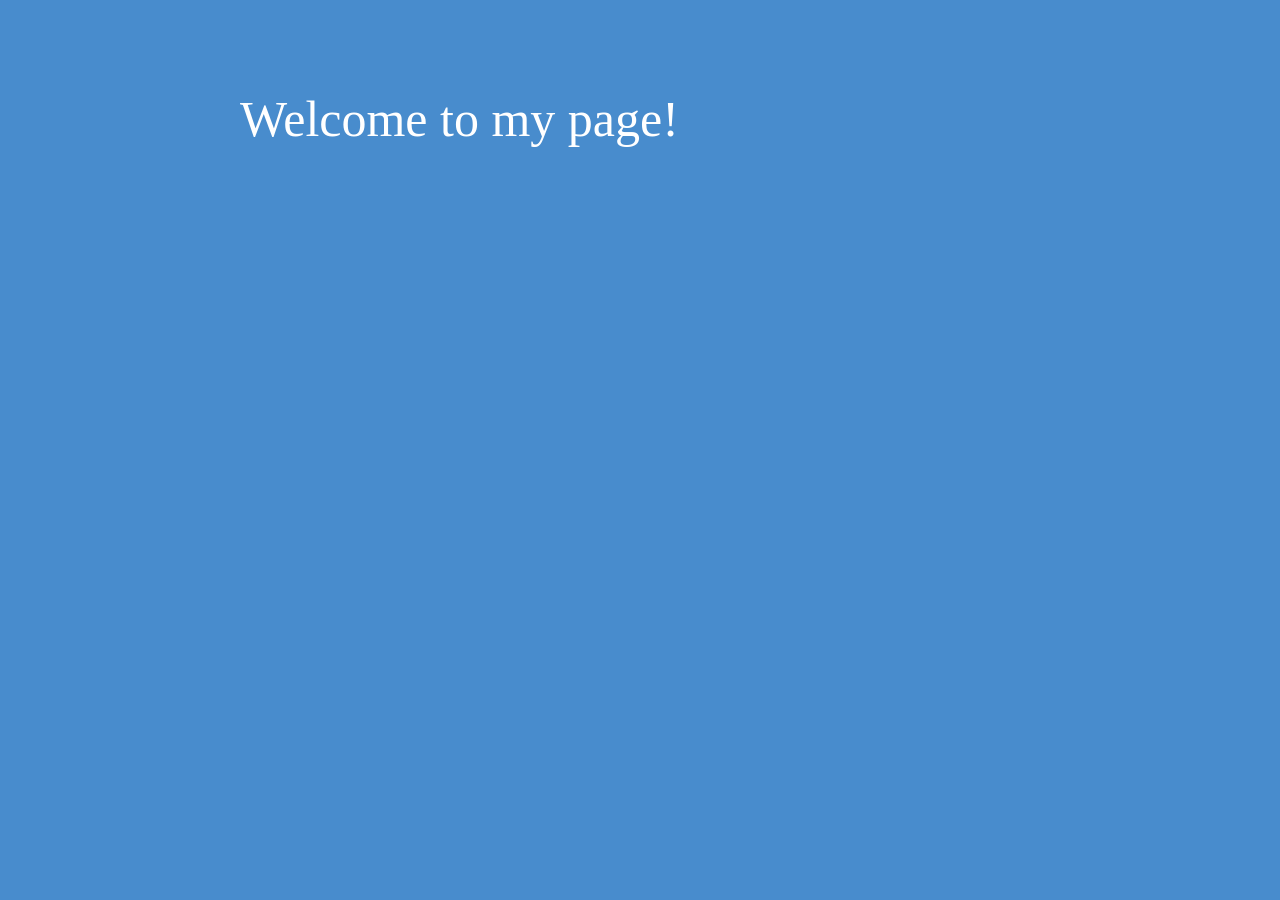
==== elso_weboldal/index.html @ 6b75e97f "elkezdtuk az elso weboldalt" ====
<!DOCTYPE html>
<html lang="en">
  <head>
    <meta charset="UTF-8" />
    <meta http-equiv="X-UA-Compatible" content="IE=edge" />
    <meta name="viewport" content="width=device-width, initial-scale=1.0" />
    <title>Első weboldal</title>
    <link rel="stylesheet" href="./style.css" />
  </head>

  <body>
    <header>
      <div class="page-title">Welcome to my page!</div>
    </header>
  </body>
</html>
---- elso_weboldal/style.css ----
body {
  background-color: #488ccd;
  width: 800px;
  color: white;
  /* alul fölül 0 a margó, jobbra balra pedig automatikus */
  margin: 0 auto;
  /* padding: belső margó, befelé tolja a tartalmat,
   * körbe 50 pixel*/
  padding: 50px;
}

.page-title {
  font-size: 50px;
  font-weight: 200;
  margin-top: 40px;
  margin-bottom: 40px;
}
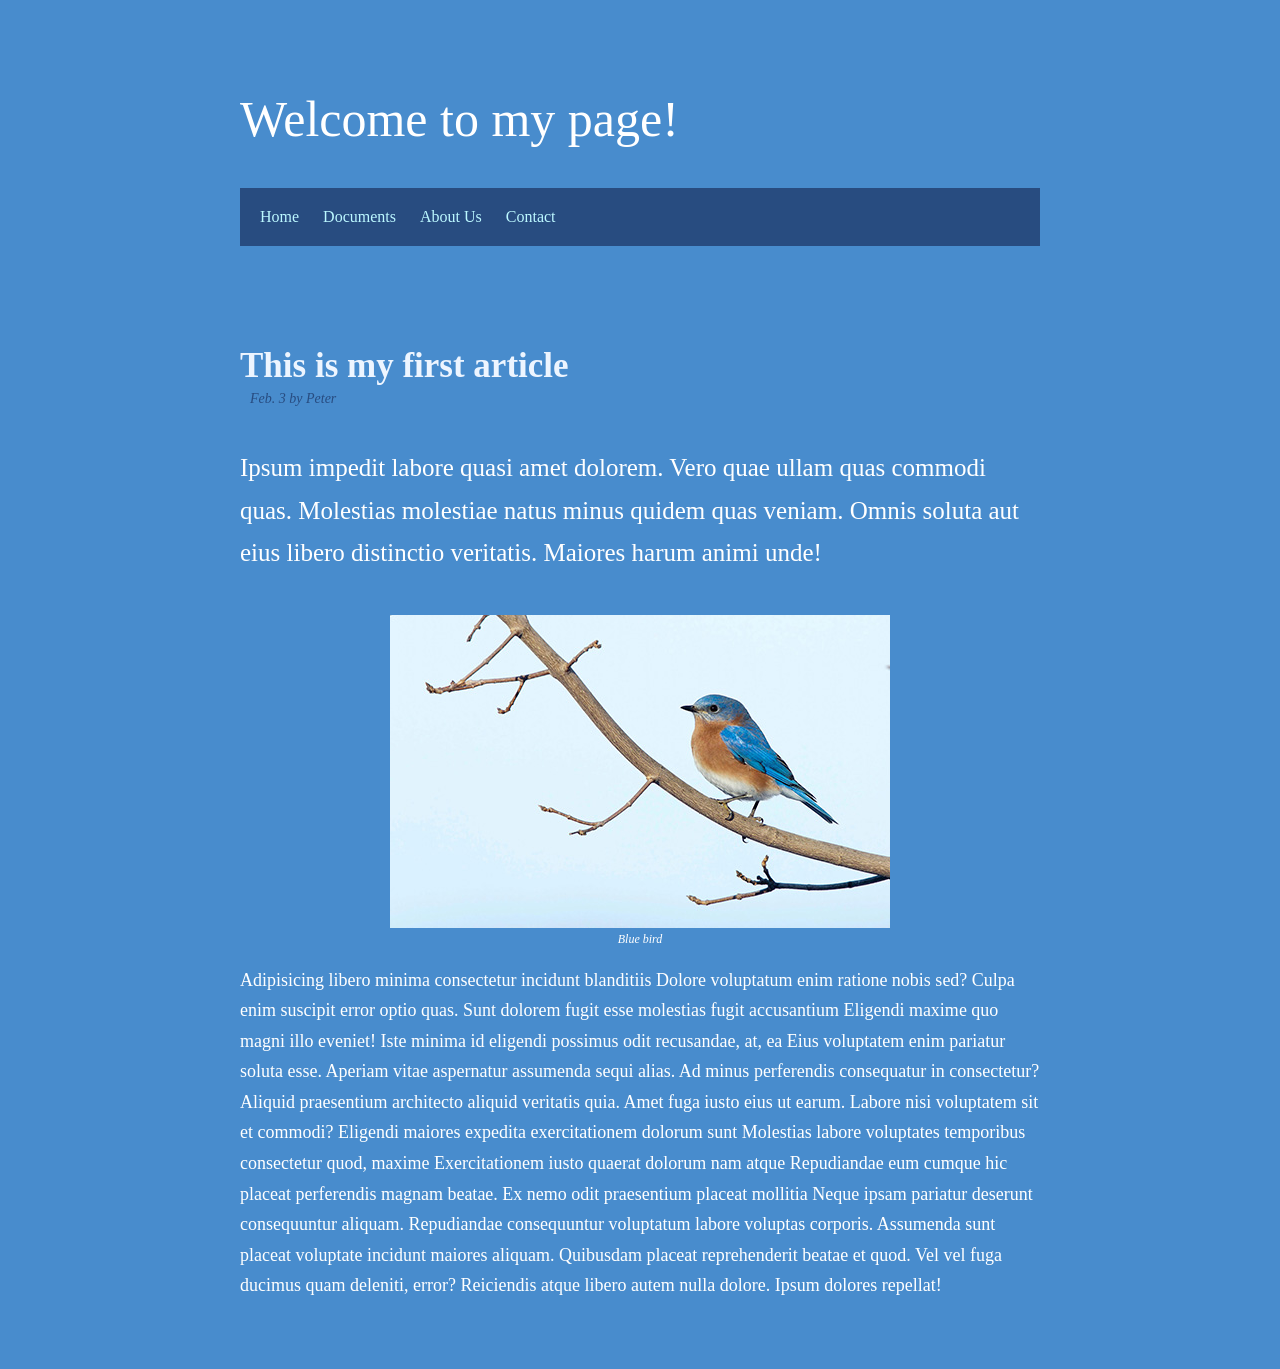
==== commit 2396c8f6: "04_03_2021_16_40_39 fast commit" ====
--- a/elso_weboldal/index.html
+++ b/elso_weboldal/index.html
@@ -11,6 +11,62 @@
   <body>
     <header>
       <div class="page-title">Welcome to my page!</div>
+      <nav>
+        <ul class="main-menu">
+          <li class="main-menu-item">
+            <!-- a href attribútum mondja meg hogy a link hova vigyen -->
+            <a href="#">Home</a>
+          </li>
+          <li class="main-menu-item">
+            <a href="#">Documents</a>
+          </li>
+          <li class="main-menu-item">
+            <a href="#">About Us</a>
+          </li>
+          <li class="main-menu-item">
+            <a href="#">Contact</a>
+          </li>
+        </ul>
+      </nav>
     </header>
+
+    <main class="main-content">
+      <h1>This is my first article</h1>
+      <div class="created-date">
+        <time datetime="2020-02-03">Feb. 3</time> by Peter
+      </div>
+      <p class="content-lead">
+        <!-- lorem30 -->
+        Ipsum impedit labore quasi amet dolorem. Vero quae ullam quas commodi
+        quas. Molestias molestiae natus minus quidem quas veniam. Omnis soluta
+        aut eius libero distinctio veritatis. Maiores harum animi unde!
+      </p>
+      <figure class="image-container">
+        <a href="./blue_bird.jpg">
+          <img src="./blue_bird_sm.jpg" alt="Image of a blue bird" />
+        </a>
+        <figcaption>Blue bird</figcaption>
+      </figure>
+      <p class="content-body">
+        <!-- lorem150 -->
+        Adipisicing libero minima consectetur incidunt blanditiis Dolore
+        voluptatum enim ratione nobis sed? Culpa enim suscipit error optio quas.
+        Sunt dolorem fugit esse molestias fugit accusantium Eligendi maxime quo
+        magni illo eveniet! Iste minima id eligendi possimus odit recusandae,
+        at, ea Eius voluptatem enim pariatur soluta esse. Aperiam vitae
+        aspernatur assumenda sequi alias. Ad minus perferendis consequatur in
+        consectetur? Aliquid praesentium architecto aliquid veritatis quia. Amet
+        fuga iusto eius ut earum. Labore nisi voluptatem sit et commodi?
+        Eligendi maiores expedita exercitationem dolorum sunt Molestias labore
+        voluptates temporibus consectetur quod, maxime Exercitationem iusto
+        quaerat dolorum nam atque Repudiandae eum cumque hic placeat perferendis
+        magnam beatae. Ex nemo odit praesentium placeat mollitia Neque ipsam
+        pariatur deserunt consequuntur aliquam. Repudiandae consequuntur
+        voluptatum labore voluptas corporis. Assumenda sunt placeat voluptate
+        incidunt maiores aliquam. Quibusdam placeat reprehenderit beatae et
+        quod. Vel vel fuga ducimus quam deleniti, error? Reiciendis atque libero
+        autem nulla dolore. Ipsum dolores repellat!
+      </p>
+    </main>
   </body>
 </html>
--- a/elso_weboldal/style.css
+++ b/elso_weboldal/style.css
@@ -16,3 +16,68 @@
   margin-top: 40px;
   margin-bottom: 40px;
 }
+
+.main-menu {
+  background-color: #284c80;
+  padding: 0;
+}
+
+.main-menu-item {
+  display: inline-block;
+}
+
+/* a .main-menu-item-en belüli a tag */
+.main-menu-item a {
+  text-decoration: none;
+  margin-left: 20px;
+  padding: 20px 0;
+  color: rgb(188,248,255);
+  display: block;
+}
+
+/* hover: ha a menüpont fölé visszük az egeret */
+.main-menu-item a:hover {
+  color: white;
+  text-decoration: underline;
+  cursor: pointer;
+}
+
+.image-container {
+  /* minden ebben az elemben lévő inline elemet középre igazít */
+  text-align: center;
+}
+
+figcaption {
+  font-size: 12px;
+  font-style: italic;
+}
+
+h1 {
+  font-size: 35px;
+  color: rgb(237,245,255);
+  margin-bottom: 5px;
+  margin-top: 100px;
+}
+
+.created-date {
+  margin-bottom: 40px;
+  font-style: italic;
+  color: #284c80;
+  font-size: 14px;
+  margin-left: 10px;
+}
+
+/* egyszerre két elemet választunk ki */
+.content-lead,
+.content-body {
+  line-height: 1.7;
+}
+
+.content-lead {
+  font-size: 25px;
+  margin-bottom: 40px;
+}
+
+.content-body {
+  font-size: 18px;
+}
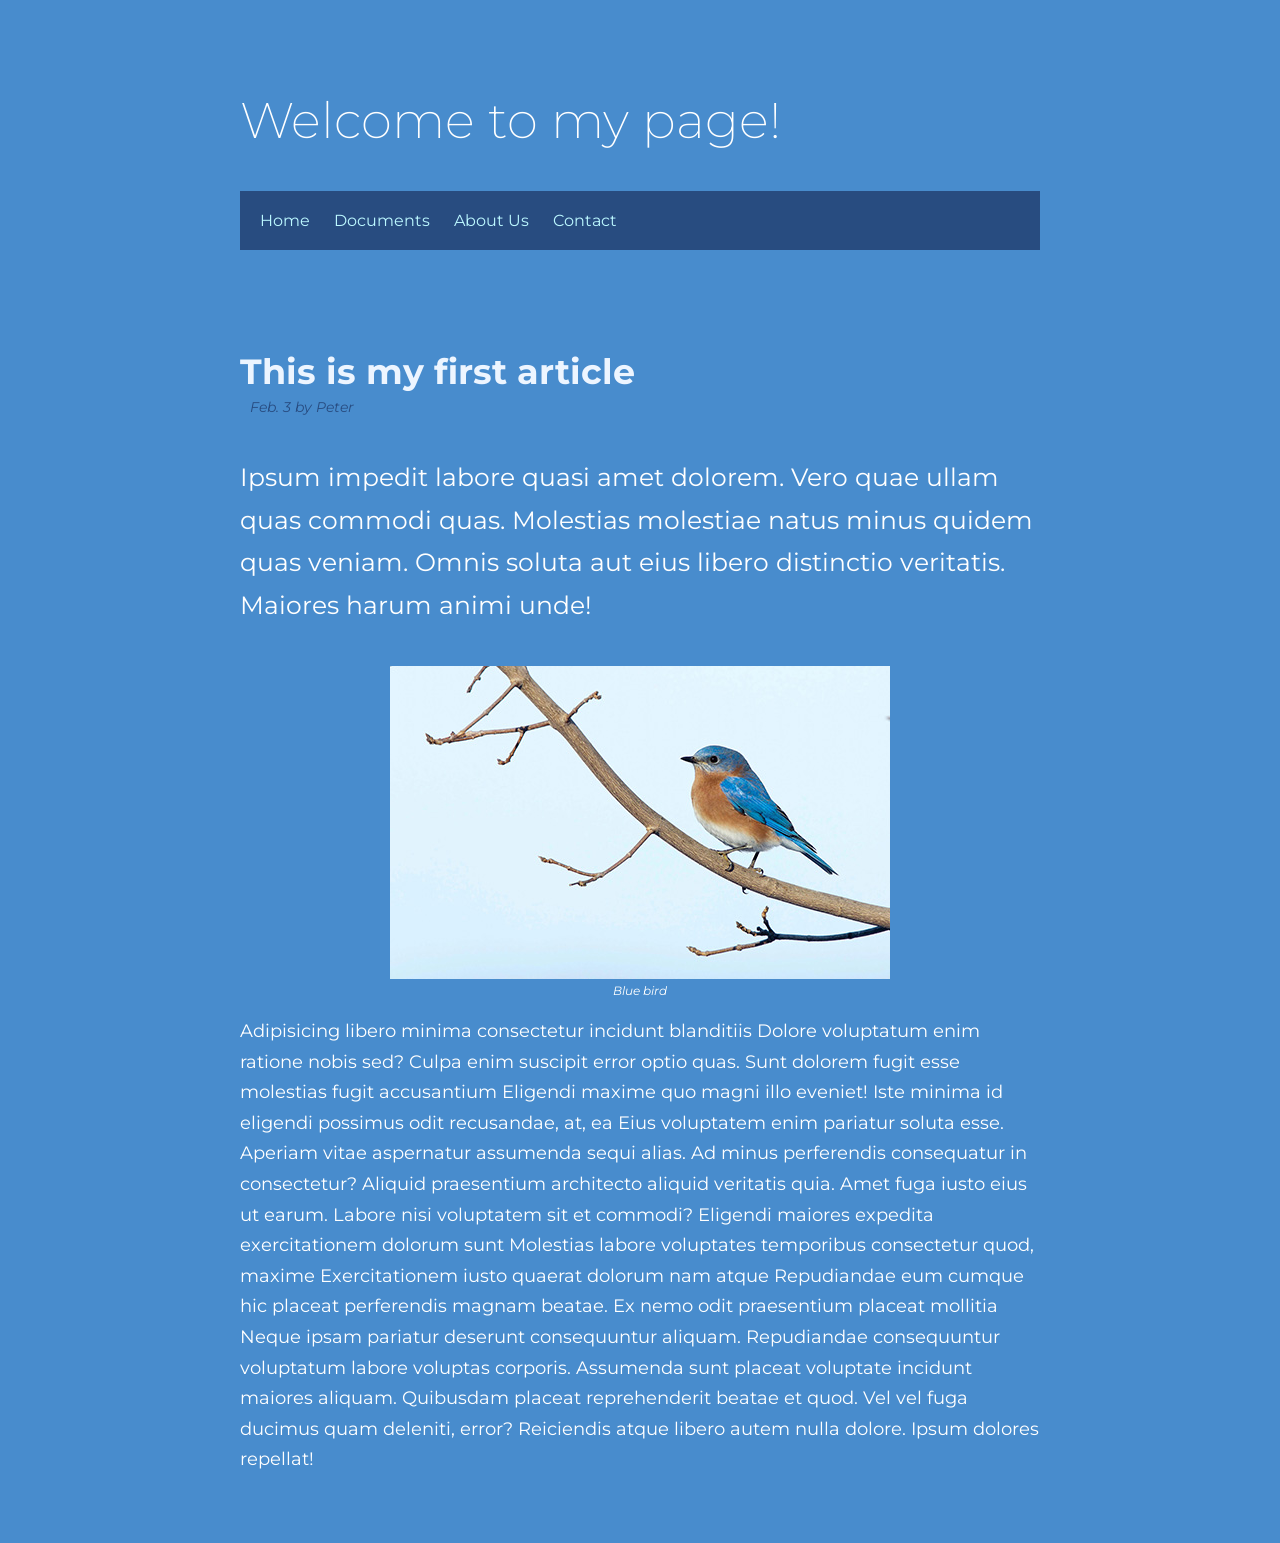
==== commit 7858034f: "04_03_2021_17_02_30 fast commit" ====
--- a/elso_weboldal/index.html
+++ b/elso_weboldal/index.html
@@ -5,6 +5,11 @@
     <meta http-equiv="X-UA-Compatible" content="IE=edge" />
     <meta name="viewport" content="width=device-width, initial-scale=1.0" />
     <title>Első weboldal</title>
+    <link rel="preconnect" href="https://fonts.gstatic.com" />
+    <link
+      href="https://fonts.googleapis.com/css2?family=Montserrat:ital,wght@0,200;0,400;0,700;1,400&display=swap"
+      rel="stylesheet"
+    />
     <link rel="stylesheet" href="./style.css" />
   </head>
 
--- a/elso_weboldal/style.css
+++ b/elso_weboldal/style.css
@@ -1,6 +1,6 @@
-
 body {
   background-color: #488ccd;
+  font-family: 'Montserrat', sans-serif;
   width: 800px;
   color: white;
   /* alul fölül 0 a margó, jobbra balra pedig automatikus */
